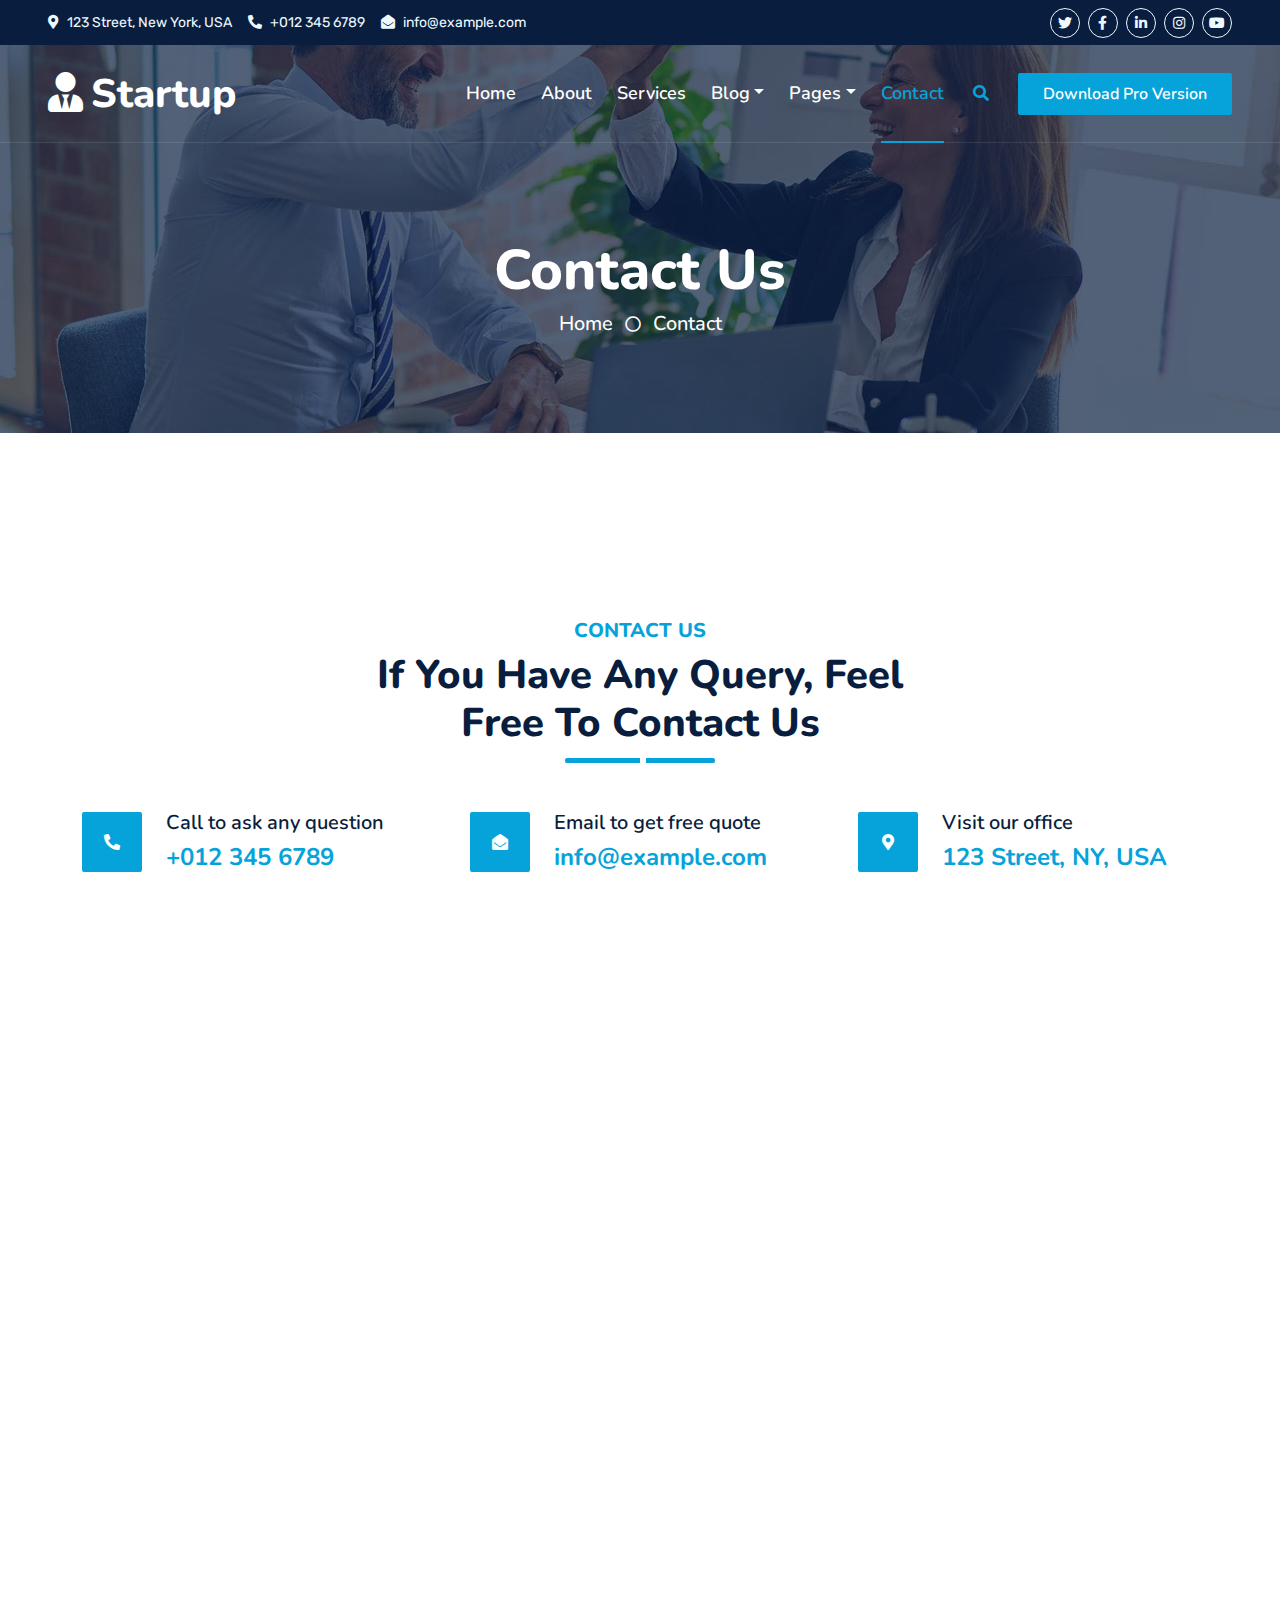
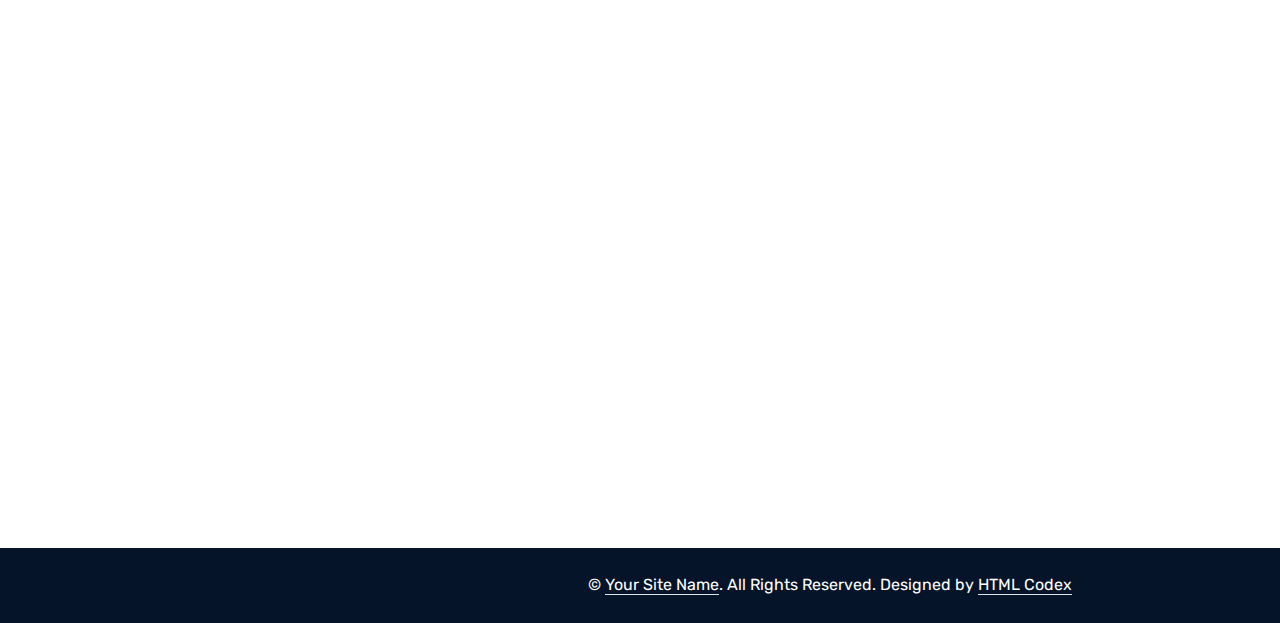
==== detail.html @ 7a92b86c "first upload" ====
<!DOCTYPE html>
<html lang="en">

<head>
    <meta charset="utf-8">
    <title>Startup - Startup Website Template</title>
    <meta content="width=device-width, initial-scale=1.0" name="viewport">
    <meta content="Free HTML Templates" name="keywords">
    <meta content="Free HTML Templates" name="description">

    <!-- Favicon -->
    <link href="img/favicon.ico" rel="icon">

    <!-- Google Web Fonts -->
    <link rel="preconnect" href="https://fonts.googleapis.com">
    <link rel="preconnect" href="https://fonts.gstatic.com" crossorigin>
    <link href="https://fonts.googleapis.com/css2?family=Nunito:wght@400;600;700;800&family=Rubik:wght@400;500;600;700&display=swap" rel="stylesheet">

    <!-- Icon Font Stylesheet -->
    <link href="https://cdnjs.cloudflare.com/ajax/libs/font-awesome/5.10.0/css/all.min.css" rel="stylesheet">
    <link href="https://cdn.jsdelivr.net/npm/bootstrap-icons@1.4.1/font/bootstrap-icons.css" rel="stylesheet">

    <!-- Libraries Stylesheet -->
    <link href="lib/owlcarousel/assets/owl.carousel.min.css" rel="stylesheet">
    <link href="lib/animate/animate.min.css" rel="stylesheet">

    <!-- Customized Bootstrap Stylesheet -->
    <link href="css/bootstrap.min.css" rel="stylesheet">

    <!-- Template Stylesheet -->
    <link href="css/style.css" rel="stylesheet">
</head>

<body>
    <!-- Spinner Start -->
    <div id="spinner" class="show bg-white position-fixed translate-middle w-100 vh-100 top-50 start-50 d-flex align-items-center justify-content-center">
        <div class="spinner"></div>
    </div>
    <!-- Spinner End -->


    <!-- Topbar Start -->
    <div class="container-fluid bg-dark px-5 d-none d-lg-block">
        <div class="row gx-0">
            <div class="col-lg-8 text-center text-lg-start mb-2 mb-lg-0">
                <div class="d-inline-flex align-items-center" style="height: 45px;">
                    <small class="me-3 text-light"><i class="fa fa-map-marker-alt me-2"></i>123 Street, New York, USA</small>
                    <small class="me-3 text-light"><i class="fa fa-phone-alt me-2"></i>+012 345 6789</small>
                    <small class="text-light"><i class="fa fa-envelope-open me-2"></i>info@example.com</small>
                </div>
            </div>
            <div class="col-lg-4 text-center text-lg-end">
                <div class="d-inline-flex align-items-center" style="height: 45px;">
                    <a class="btn btn-sm btn-outline-light btn-sm-square rounded-circle me-2" href=""><i class="fab fa-twitter fw-normal"></i></a>
                    <a class="btn btn-sm btn-outline-light btn-sm-square rounded-circle me-2" href=""><i class="fab fa-facebook-f fw-normal"></i></a>
                    <a class="btn btn-sm btn-outline-light btn-sm-square rounded-circle me-2" href=""><i class="fab fa-linkedin-in fw-normal"></i></a>
                    <a class="btn btn-sm btn-outline-light btn-sm-square rounded-circle me-2" href=""><i class="fab fa-instagram fw-normal"></i></a>
                    <a class="btn btn-sm btn-outline-light btn-sm-square rounded-circle" href=""><i class="fab fa-youtube fw-normal"></i></a>
                </div>
            </div>
        </div>
    </div>
    <!-- Topbar End -->


    <!-- Navbar Start -->
    <div class="container-fluid position-relative p-0">
        <nav class="navbar navbar-expand-lg navbar-dark px-5 py-3 py-lg-0">
            <a href="index.html" class="navbar-brand p-0">
                <h1 class="m-0"><i class="fa fa-user-tie me-2"></i>Startup</h1>
            </a>
            <button class="navbar-toggler" type="button" data-bs-toggle="collapse" data-bs-target="#navbarCollapse">
                <span class="fa fa-bars"></span>
            </button>
            <div class="collapse navbar-collapse" id="navbarCollapse">
                <div class="navbar-nav ms-auto py-0">
                    <a href="index.html" class="nav-item nav-link">Home</a>
                    <a href="about.html" class="nav-item nav-link">About</a>
                    <a href="service.html" class="nav-item nav-link">Services</a>
                    <div class="nav-item dropdown">
                        <a href="#" class="nav-link dropdown-toggle" data-bs-toggle="dropdown">Blog</a>
                        <div class="dropdown-menu m-0">
                            <a href="blog.html" class="dropdown-item">Blog Grid</a>
                            <a href="detail.html" class="dropdown-item">Blog Detail</a>
                        </div>
                    </div>
                    <div class="nav-item dropdown">
                        <a href="#" class="nav-link dropdown-toggle" data-bs-toggle="dropdown">Pages</a>
                        <div class="dropdown-menu m-0">
                            <a href="price.html" class="dropdown-item">Pricing Plan</a>
                            <a href="feature.html" class="dropdown-item">Our features</a>
                            <a href="team.html" class="dropdown-item">Team Members</a>
                            <a href="testimonial.html" class="dropdown-item">Testimonial</a>
                            <a href="quote.html" class="dropdown-item">Free Quote</a>
                        </div>
                    </div>
                    <a href="contact.html" class="nav-item nav-link active">Contact</a>
                </div>
                <butaton type="button" class="btn text-primary ms-3" data-bs-toggle="modal" data-bs-target="#searchModal"><i class="fa fa-search"></i></butaton>
                <a href="https://htmlcodex.com/startup-company-website-template" class="btn btn-primary py-2 px-4 ms-3">Download Pro Version</a>
            </div>
        </nav>

        <div class="container-fluid bg-primary py-5 bg-header" style="margin-bottom: 90px;">
            <div class="row py-5">
                <div class="col-12 pt-lg-5 mt-lg-5 text-center">
                    <h1 class="display-4 text-white animated zoomIn">Contact Us</h1>
                    <a href="" class="h5 text-white">Home</a>
                    <i class="far fa-circle text-white px-2"></i>
                    <a href="" class="h5 text-white">Contact</a>
                </div>
            </div>
        </div>
    </div>
    <!-- Navbar End -->


    <!-- Full Screen Search Start -->
    <div class="modal fade" id="searchModal" tabindex="-1">
        <div class="modal-dialog modal-fullscreen">
            <div class="modal-content" style="background: rgba(9, 30, 62, .7);">
                <div class="modal-header border-0">
                    <button type="button" class="btn bg-white btn-close" data-bs-dismiss="modal" aria-label="Close"></button>
                </div>
                <div class="modal-body d-flex align-items-center justify-content-center">
                    <div class="input-group" style="max-width: 600px;">
                        <input type="text" class="form-control bg-transparent border-primary p-3" placeholder="Type search keyword">
                        <button class="btn btn-primary px-4"><i class="bi bi-search"></i></button>
                    </div>
                </div>
            </div>
        </div>
    </div>
    <!-- Full Screen Search End -->


    <!-- Contact Start -->
    <div class="container-fluid py-5 wow fadeInUp" data-wow-delay="0.1s">
        <div class="container py-5">
            <div class="section-title text-center position-relative pb-3 mb-5 mx-auto" style="max-width: 600px;">
                <h5 class="fw-bold text-primary text-uppercase">Contact Us</h5>
                <h1 class="mb-0">If You Have Any Query, Feel Free To Contact Us</h1>
            </div>
            <div class="row g-5 mb-5">
                <div class="col-lg-4">
                    <div class="d-flex align-items-center wow fadeIn" data-wow-delay="0.1s">
                        <div class="bg-primary d-flex align-items-center justify-content-center rounded" style="width: 60px; height: 60px;">
                            <i class="fa fa-phone-alt text-white"></i>
                        </div>
                        <div class="ps-4">
                            <h5 class="mb-2">Call to ask any question</h5>
                            <h4 class="text-primary mb-0">+012 345 6789</h4>
                        </div>
                    </div>
                </div>
                <div class="col-lg-4">
                    <div class="d-flex align-items-center wow fadeIn" data-wow-delay="0.4s">
                        <div class="bg-primary d-flex align-items-center justify-content-center rounded" style="width: 60px; height: 60px;">
                            <i class="fa fa-envelope-open text-white"></i>
                        </div>
                        <div class="ps-4">
                            <h5 class="mb-2">Email to get free quote</h5>
                            <h4 class="text-primary mb-0">info@example.com</h4>
                        </div>
                    </div>
                </div>
                <div class="col-lg-4">
                    <div class="d-flex align-items-center wow fadeIn" data-wow-delay="0.8s">
                        <div class="bg-primary d-flex align-items-center justify-content-center rounded" style="width: 60px; height: 60px;">
                            <i class="fa fa-map-marker-alt text-white"></i>
                        </div>
                        <div class="ps-4">
                            <h5 class="mb-2">Visit our office</h5>
                            <h4 class="text-primary mb-0">123 Street, NY, USA</h4>
                        </div>
                    </div>
                </div>
            </div>
            <div class="row g-5">
                <div class="col-lg-6 wow slideInUp" data-wow-delay="0.3s">
                    <form>
                        <div class="row g-3">
                            <div class="col-md-6">
                                <input type="text" class="form-control border-0 bg-light px-4" placeholder="Your Name" style="height: 55px;">
                            </div>
                            <div class="col-md-6">
                                <input type="email" class="form-control border-0 bg-light px-4" placeholder="Your Email" style="height: 55px;">
                            </div>
                            <div class="col-12">
                                <input type="text" class="form-control border-0 bg-light px-4" placeholder="Subject" style="height: 55px;">
                            </div>
                            <div class="col-12">
                                <textarea class="form-control border-0 bg-light px-4 py-3" rows="4" placeholder="Message"></textarea>
                            </div>
                            <div class="col-12">
                                <button class="btn btn-primary w-100 py-3" type="submit">Send Message</button>
                            </div>
                        </div>
                    </form>
                </div>
                <div class="col-lg-6 wow slideInUp" data-wow-delay="0.6s">
                <iframe
                    src="https://www.google.com/maps/embed?pb=!1m18!1m12!1m3!1d63566.07860493205!2d122.81089731493448!3d-5.281425100893426!2m3!1f0!2f0!3f0!3m2!1i1024!2i768!4f13.1!3m3!1m2!1s0x2da3f1a9c5dd3295%3A0x1cce58fbc65cfe24!2sLambusango%20Tim.%2C%20Kec.%20Kapontori%2C%20Kabupaten%20Buton%2C%20Sulawesi%20Tenggara!5e0!3m2!1sid!2sid!4v1679107514152!5m2!1sid!2sid"
                    width="600" height="450" style="border:0;" allowfullscreen="" loading="lazy"
                    referrerpolicy="no-referrer-when-downgrade"></iframe>
                </div>
            </div>
        </div>
    </div>
    <!-- Contact End -->


    <!-- Vendor Start -->
    <div class="container-fluid py-5 wow fadeInUp" data-wow-delay="0.1s">
        <div class="container py-5 mb-5">
            <div class="bg-white">
                <div class="owl-carousel vendor-carousel">
                    <img src="img/vendor-1.jpg" alt="">
                    <img src="img/vendor-2.jpg" alt="">
                    <img src="img/vendor-3.jpg" alt="">
                    <img src="img/vendor-4.jpg" alt="">
                    <img src="img/vendor-5.jpg" alt="">
                    <img src="img/vendor-6.jpg" alt="">
                    <img src="img/vendor-7.jpg" alt="">
                    <img src="img/vendor-8.jpg" alt="">
                    <img src="img/vendor-9.jpg" alt="">
                </div>
            </div>
        </div>
    </div>
    <!-- Vendor End -->
    

    <!-- Footer Start -->
    <div class="container-fluid bg-dark text-light mt-5 wow fadeInUp" data-wow-delay="0.1s">
        <div class="container">
            <div class="row gx-5">
                <div class="col-lg-4 col-md-6 footer-about">
                    <div class="d-flex flex-column align-items-center justify-content-center text-center h-100 bg-primary p-4">
                        <a href="index.html" class="navbar-brand">
                            <h1 class="m-0 text-white"><i class="fa fa-user-tie me-2"></i>Startup</h1>
                        </a>
                        <p class="mt-3 mb-4">Lorem diam sit erat dolor elitr et, diam lorem justo amet clita stet eos sit. Elitr dolor duo lorem, elitr clita ipsum sea. Diam amet erat lorem stet eos. Diam amet et kasd eos duo.</p>
                        <form action="">
                            <div class="input-group">
                                <input type="text" class="form-control border-white p-3" placeholder="Your Email">
                                <button class="btn btn-dark">Sign Up</button>
                            </div>
                        </form>
                    </div>
                </div>
                <div class="col-lg-8 col-md-6">
                    <div class="row gx-5">
                        <div class="col-lg-4 col-md-12 pt-5 mb-5">
                            <div class="section-title section-title-sm position-relative pb-3 mb-4">
                                <h3 class="text-light mb-0">Get In Touch</h3>
                            </div>
                            <div class="d-flex mb-2">
                                <i class="bi bi-geo-alt text-primary me-2"></i>
                                <p class="mb-0">123 Street, New York, USA</p>
                            </div>
                            <div class="d-flex mb-2">
                                <i class="bi bi-envelope-open text-primary me-2"></i>
                                <p class="mb-0">info@example.com</p>
                            </div>
                            <div class="d-flex mb-2">
                                <i class="bi bi-telephone text-primary me-2"></i>
                                <p class="mb-0">+012 345 67890</p>
                            </div>
                            <div class="d-flex mt-4">
                                <a class="btn btn-primary btn-square me-2" href="#"><i class="fab fa-twitter fw-normal"></i></a>
                                <a class="btn btn-primary btn-square me-2" href="#"><i class="fab fa-facebook-f fw-normal"></i></a>
                                <a class="btn btn-primary btn-square me-2" href="#"><i class="fab fa-linkedin-in fw-normal"></i></a>
                                <a class="btn btn-primary btn-square" href="#"><i class="fab fa-instagram fw-normal"></i></a>
                            </div>
                        </div>
                        <div class="col-lg-4 col-md-12 pt-0 pt-lg-5 mb-5">
                            <div class="section-title section-title-sm position-relative pb-3 mb-4">
                                <h3 class="text-light mb-0">Quick Links</h3>
                            </div>
                            <div class="link-animated d-flex flex-column justify-content-start">
                                <a class="text-light mb-2" href="#"><i class="bi bi-arrow-right text-primary me-2"></i>Home</a>
                                <a class="text-light mb-2" href="#"><i class="bi bi-arrow-right text-primary me-2"></i>About Us</a>
                                <a class="text-light mb-2" href="#"><i class="bi bi-arrow-right text-primary me-2"></i>Our Services</a>
                                <a class="text-light mb-2" href="#"><i class="bi bi-arrow-right text-primary me-2"></i>Meet The Team</a>
                                <a class="text-light mb-2" href="#"><i class="bi bi-arrow-right text-primary me-2"></i>Latest Blog</a>
                                <a class="text-light" href="#"><i class="bi bi-arrow-right text-primary me-2"></i>Contact Us</a>
                            </div>
                        </div>
                        <div class="col-lg-4 col-md-12 pt-0 pt-lg-5 mb-5">
                            <div class="section-title section-title-sm position-relative pb-3 mb-4">
                                <h3 class="text-light mb-0">Popular Links</h3>
                            </div>
                            <div class="link-animated d-flex flex-column justify-content-start">
                                <a class="text-light mb-2" href="#"><i class="bi bi-arrow-right text-primary me-2"></i>Home</a>
                                <a class="text-light mb-2" href="#"><i class="bi bi-arrow-right text-primary me-2"></i>About Us</a>
                                <a class="text-light mb-2" href="#"><i class="bi bi-arrow-right text-primary me-2"></i>Our Services</a>
                                <a class="text-light mb-2" href="#"><i class="bi bi-arrow-right text-primary me-2"></i>Meet The Team</a>
                                <a class="text-light mb-2" href="#"><i class="bi bi-arrow-right text-primary me-2"></i>Latest Blog</a>
                                <a class="text-light" href="#"><i class="bi bi-arrow-right text-primary me-2"></i>Contact Us</a>
                            </div>
                        </div>
                    </div>
                </div>
            </div>
        </div>
    </div>
    <div class="container-fluid text-white" style="background: #061429;">
        <div class="container text-center">
            <div class="row justify-content-end">
                <div class="col-lg-8 col-md-6">
                    <div class="d-flex align-items-center justify-content-center" style="height: 75px;">
                        <p class="mb-0">&copy; <a class="text-white border-bottom" href="#">Your Site Name</a>. All Rights Reserved. 
						
						<!--/*** This template is free as long as you keep the footer author’s credit link/attribution link/backlink. If you'd like to use the template without the footer author’s credit link/attribution link/backlink, you can purchase the Credit Removal License from "https://htmlcodex.com/credit-removal". Thank you for your support. ***/-->
						Designed by <a class="text-white border-bottom" href="https://htmlcodex.com">HTML Codex</a></p>
                    </div>
                </div>
            </div>
        </div>
    </div>
    <!-- Footer End -->


    <!-- Back to Top -->
    <a href="#" class="btn btn-lg btn-primary btn-lg-square rounded back-to-top"><i class="bi bi-arrow-up"></i></a>


    <!-- JavaScript Libraries -->
    <script src="https://code.jquery.com/jquery-3.4.1.min.js"></script>
    <script src="https://cdn.jsdelivr.net/npm/bootstrap@5.0.0/dist/js/bootstrap.bundle.min.js"></script>
    <script src="lib/wow/wow.min.js"></script>
    <script src="lib/easing/easing.min.js"></script>
    <script src="lib/waypoints/waypoints.min.js"></script>
    <script src="lib/counterup/counterup.min.js"></script>
    <script src="lib/owlcarousel/owl.carousel.min.js"></script>

    <!-- Template Javascript -->
    <script src="js/main.js"></script>
</body>

</html>
---- css/style.css ----
/********** Template CSS **********/
:root {
    --primary: #06A3DA;
    --secondary: #34AD54;
    --light: #EEF9FF;
    --dark: #091E3E;
}


/*** Spinner ***/
.spinner {
    width: 40px;
    height: 40px;
    background: var(--primary);
    margin: 100px auto;
    -webkit-animation: sk-rotateplane 1.2s infinite ease-in-out;
    animation: sk-rotateplane 1.2s infinite ease-in-out;
}

@-webkit-keyframes sk-rotateplane {
    0% {
        -webkit-transform: perspective(120px)
    }
    50% {
        -webkit-transform: perspective(120px) rotateY(180deg)
    }
    100% {
        -webkit-transform: perspective(120px) rotateY(180deg) rotateX(180deg)
    }
}

@keyframes sk-rotateplane {
    0% {
        transform: perspective(120px) rotateX(0deg) rotateY(0deg);
        -webkit-transform: perspective(120px) rotateX(0deg) rotateY(0deg)
    }
    50% {
        transform: perspective(120px) rotateX(-180.1deg) rotateY(0deg);
        -webkit-transform: perspective(120px) rotateX(-180.1deg) rotateY(0deg)
    }
    100% {
        transform: perspective(120px) rotateX(-180deg) rotateY(-179.9deg);
        -webkit-transform: perspective(120px) rotateX(-180deg) rotateY(-179.9deg);
    }
}

#spinner {
    opacity: 0;
    visibility: hidden;
    transition: opacity .5s ease-out, visibility 0s linear .5s;
    z-index: 99999;
}

#spinner.show {
    transition: opacity .5s ease-out, visibility 0s linear 0s;
    visibility: visible;
    opacity: 1;
}


/*** Heading ***/
h1,
h2,
.fw-bold {
    font-weight: 800 !important;
}

h3,
h4,
.fw-semi-bold {
    font-weight: 700 !important;
}

h5,
h6,
.fw-medium {
    font-weight: 600 !important;
}


/*** Button ***/
.btn {
    font-family: 'Nunito', sans-serif;
    font-weight: 600;
    transition: .5s;
}

.btn-primary,
.btn-secondary {
    color: #FFFFFF;
    box-shadow: inset 0 0 0 50px transparent;
}

.btn-primary:hover {
    box-shadow: inset 0 0 0 0 var(--primary);
}

.btn-secondary:hover {
    box-shadow: inset 0 0 0 0 var(--secondary);
}

.btn-square {
    width: 36px;
    height: 36px;
}

.btn-sm-square {
    width: 30px;
    height: 30px;
}

.btn-lg-square {
    width: 48px;
    height: 48px;
}

.btn-square,
.btn-sm-square,
.btn-lg-square {
    padding-left: 0;
    padding-right: 0;
    text-align: center;
}


/*** Navbar ***/
.navbar-dark .navbar-nav .nav-link {
    font-family: 'Nunito', sans-serif;
    position: relative;
    margin-left: 25px;
    padding: 35px 0;
    color: #FFFFFF;
    font-size: 18px;
    font-weight: 600;
    outline: none;
    transition: .5s;
}

.sticky-top.navbar-dark .navbar-nav .nav-link {
    padding: 20px 0;
    color: var(--dark);
}

.navbar-dark .navbar-nav .nav-link:hover,
.navbar-dark .navbar-nav .nav-link.active {
    color: var(--primary);
}

.navbar-dark .navbar-brand h1 {
    color: #FFFFFF;
}

.navbar-dark .navbar-toggler {
    color: var(--primary) !important;
    border-color: var(--primary) !important;
}

@media (max-width: 991.98px) {
    .sticky-top.navbar-dark {
        position: relative;
        background: #FFFFFF;
    }

    .navbar-dark .navbar-nav .nav-link,
    .navbar-dark .navbar-nav .nav-link.show,
    .sticky-top.navbar-dark .navbar-nav .nav-link {
        padding: 10px 0;
        color: var(--dark);
    }

    .navbar-dark .navbar-brand h1 {
        color: var(--primary);
    }
}

@media (min-width: 992px) {
    .navbar-dark {
        position: absolute;
        width: 100%;
        top: 0;
        left: 0;
        border-bottom: 1px solid rgba(256, 256, 256, .1);
        z-index: 999;
    }
    
    .sticky-top.navbar-dark {
        position: fixed;
        background: #FFFFFF;
    }

    .navbar-dark .navbar-nav .nav-link::before {
        position: absolute;
        content: "";
        width: 0;
        height: 2px;
        bottom: -1px;
        left: 50%;
        background: var(--primary);
        transition: .5s;
    }

    .navbar-dark .navbar-nav .nav-link:hover::before,
    .navbar-dark .navbar-nav .nav-link.active::before {
        width: 100%;
        left: 0;
    }

    .navbar-dark .navbar-nav .nav-link.nav-contact::before {
        display: none;
    }

    .sticky-top.navbar-dark .navbar-brand h1 {
        color: var(--primary);
    }
}


/*** Carousel ***/
.carousel-caption {
    top: 0;
    left: 0;
    right: 0;
    bottom: 0;
    background: rgba(9, 30, 62, .7);
    z-index: 1;
}

@media (max-width: 576px) {
    .carousel-caption h5 {
        font-size: 14px;
        font-weight: 500 !important;
    }

    .carousel-caption h1 {
        font-size: 30px;
        font-weight: 600 !important;
    }
}

.carousel-control-prev,
.carousel-control-next {
    width: 10%;
}

.carousel-control-prev-icon,
.carousel-control-next-icon {
    width: 3rem;
    height: 3rem;
}


/*** Section Title ***/
.section-title::before {
    position: absolute;
    content: "";
    width: 150px;
    height: 5px;
    left: 0;
    bottom: 0;
    background: var(--primary);
    border-radius: 2px;
}

.section-title.text-center::before {
    left: 50%;
    margin-left: -75px;
}

.section-title.section-title-sm::before {
    width: 90px;
    height: 3px;
}

.section-title::after {
    position: absolute;
    content: "";
    width: 6px;
    height: 5px;
    bottom: 0px;
    background: #FFFFFF;
    -webkit-animation: section-title-run 5s infinite linear;
    animation: section-title-run 5s infinite linear;
}

.section-title.section-title-sm::after {
    width: 4px;
    height: 3px;
}

.section-title.text-center::after {
    -webkit-animation: section-title-run-center 5s infinite linear;
    animation: section-title-run-center 5s infinite linear;
}

.section-title.section-title-sm::after {
    -webkit-animation: section-title-run-sm 5s infinite linear;
    animation: section-title-run-sm 5s infinite linear;
}

@-webkit-keyframes section-title-run {
    0% {left: 0; } 50% { left : 145px; } 100% { left: 0; }
}

@-webkit-keyframes section-title-run-center {
    0% { left: 50%; margin-left: -75px; } 50% { left : 50%; margin-left: 45px; } 100% { left: 50%; margin-left: -75px; }
}

@-webkit-keyframes section-title-run-sm {
    0% {left: 0; } 50% { left : 85px; } 100% { left: 0; }
}


/*** Service ***/
.service-item {
    position: relative;
    height: 300px;
    padding: 0 30px;
    transition: .5s;
}

.service-item .service-icon {
    margin-bottom: 30px;
    width: 60px;
    height: 60px;
    display: flex;
    align-items: center;
    justify-content: center;
    background: var(--primary);
    border-radius: 2px;
    transform: rotate(-45deg);
}

.service-item .service-icon i {
    transform: rotate(45deg);
}

.service-item a.btn {
    position: absolute;
    width: 60px;
    bottom: -48px;
    left: 50%;
    margin-left: -30px;
    opacity: 0;
}

.service-item:hover a.btn {
    bottom: -24px;
    opacity: 1;
}


/*** Testimonial ***/
.testimonial-carousel .owl-dots {
    margin-top: 15px;
    display: flex;
    align-items: flex-end;
    justify-content: center;
}

.testimonial-carousel .owl-dot {
    position: relative;
    display: inline-block;
    margin: 0 5px;
    width: 15px;
    height: 15px;
    background: #DDDDDD;
    border-radius: 2px;
    transition: .5s;
}

.testimonial-carousel .owl-dot.active {
    width: 30px;
    background: var(--primary);
}

.testimonial-carousel .owl-item.center {
    position: relative;
    z-index: 1;
}

.testimonial-carousel .owl-item .testimonial-item {
    transition: .5s;
}

.testimonial-carousel .owl-item.center .testimonial-item {
    background: #FFFFFF !important;
    box-shadow: 0 0 30px #DDDDDD;
}


/*** Team ***/
.team-item {
    transition: .5s;
}

.team-social {
    position: absolute;
    width: 100%;
    height: 100%;
    top: 0;
    left: 0;
    display: flex;
    align-items: center;
    justify-content: center;
    transition: .5s;
}

.team-social a.btn {
    position: relative;
    margin: 0 3px;
    margin-top: 100px;
    opacity: 0;
}

.team-item:hover {
    box-shadow: 0 0 30px #DDDDDD;
}

.team-item:hover .team-social {
    background: rgba(9, 30, 62, .7);
}

.team-item:hover .team-social a.btn:first-child {
    opacity: 1;
    margin-top: 0;
    transition: .3s 0s;
}

.team-item:hover .team-social a.btn:nth-child(2) {
    opacity: 1;
    margin-top: 0;
    transition: .3s .05s;
}

.team-item:hover .team-social a.btn:nth-child(3) {
    opacity: 1;
    margin-top: 0;
    transition: .3s .1s;
}

.team-item:hover .team-social a.btn:nth-child(4) {
    opacity: 1;
    margin-top: 0;
    transition: .3s .15s;
}

.team-item .team-img img,
.blog-item .blog-img img  {
    transition: .5s;
}

.team-item:hover .team-img img,
.blog-item:hover .blog-img img {
    transform: scale(1.15);
}


/*** Miscellaneous ***/
@media (min-width: 991.98px) {
    .facts {
        position: relative;
        margin-top: -75px;
        z-index: 1;
    }
}

.back-to-top {
    position: fixed;
    display: none;
    right: 45px;
    bottom: 45px;
    z-index: 99;
}

.bg-header {
    background: linear-gradient(rgba(9, 30, 62, .7), rgba(9, 30, 62, .7)), url(../img/carousel-1.jpg) center center no-repeat;
    background-size: cover;
}

.link-animated a {
    transition: .5s;
}

.link-animated a:hover {
    padding-left: 10px;
}

@media (min-width: 767.98px) {
    .footer-about {
        margin-bottom: -75px;
    }
}


.brand{
    font-size: 20px;

}
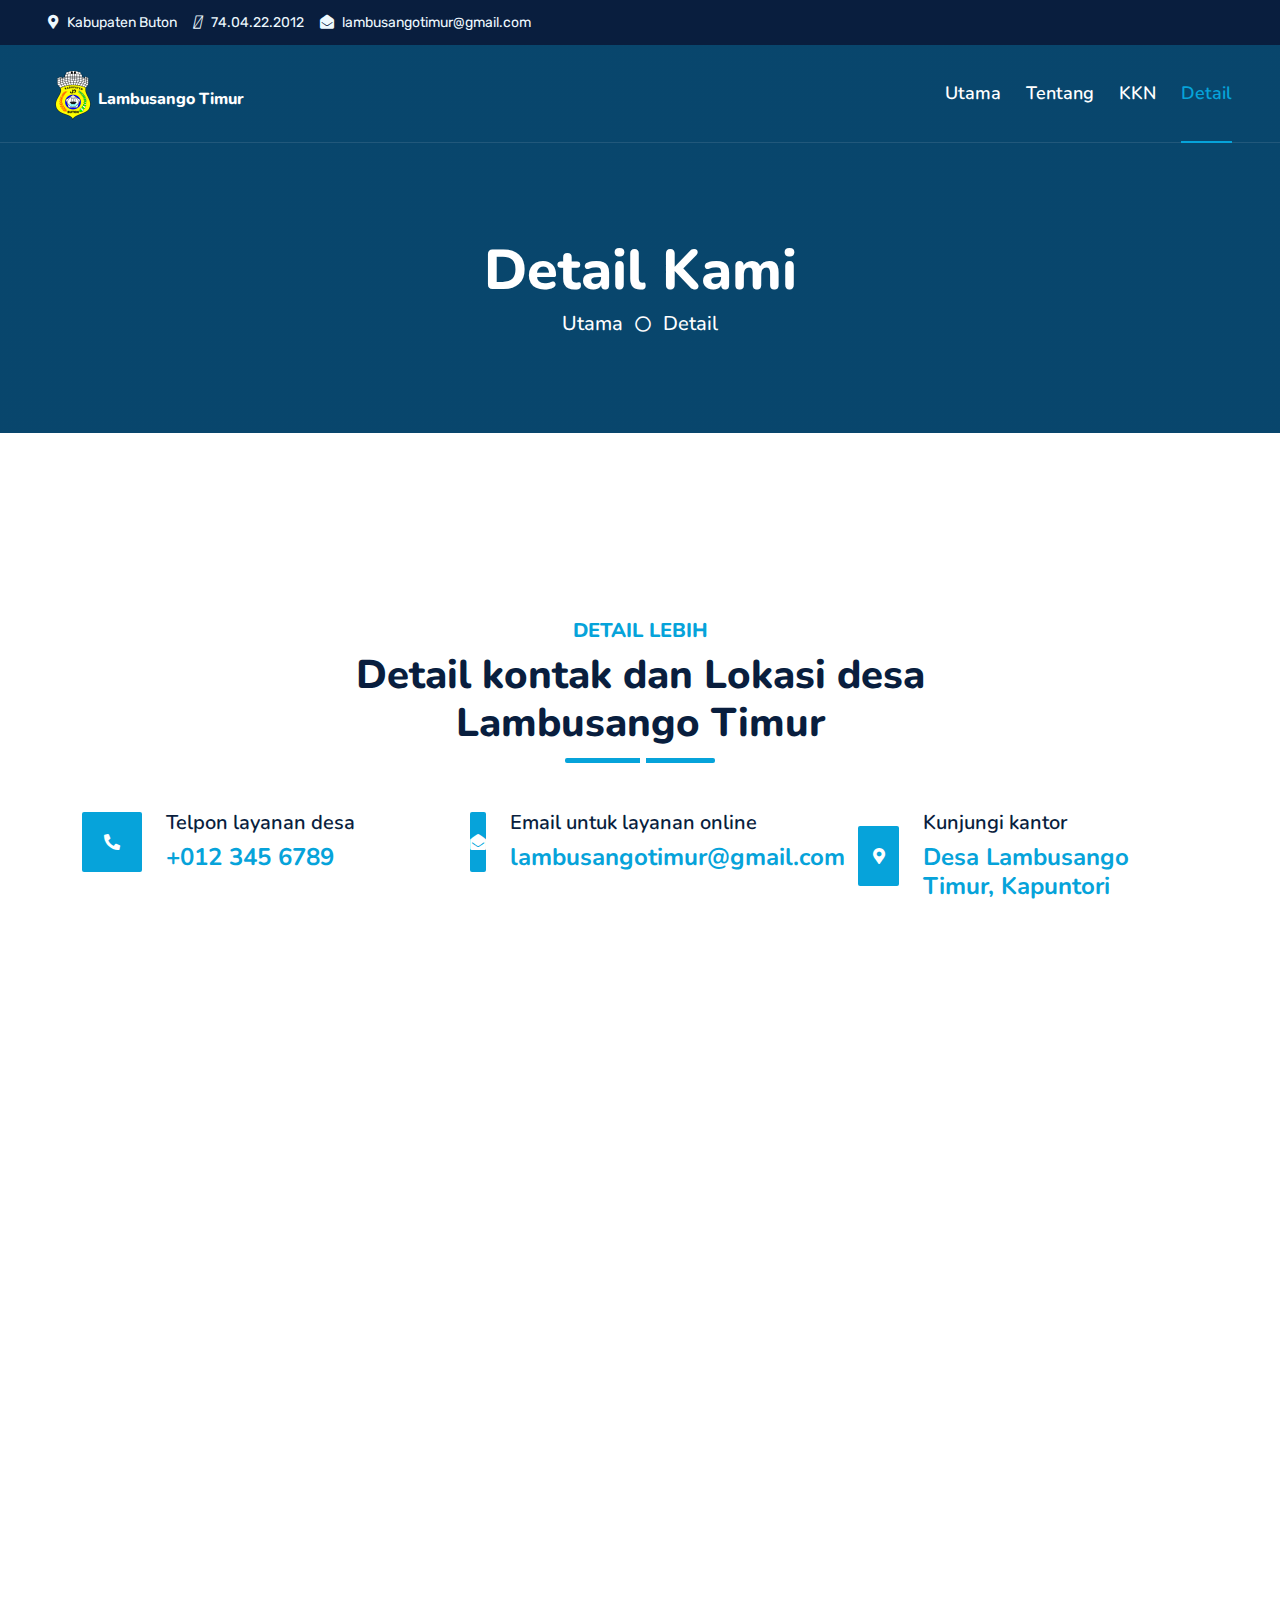
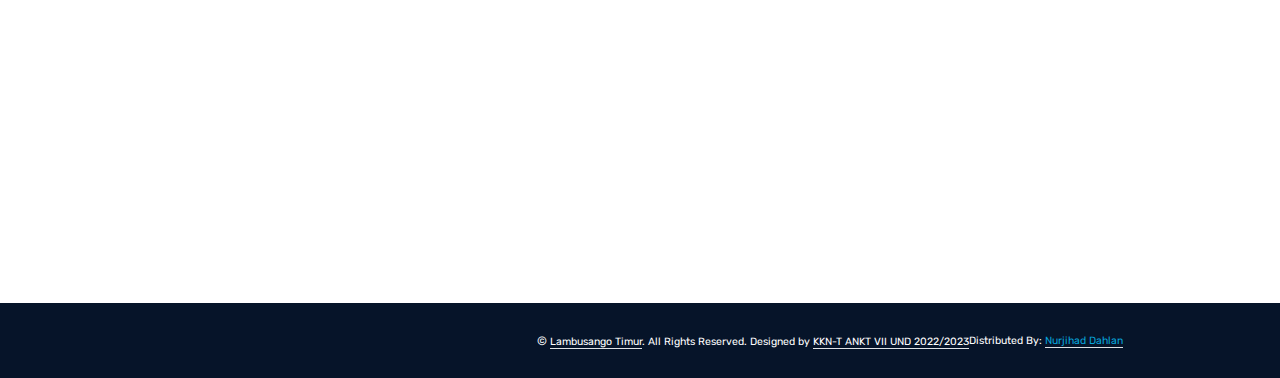
==== commit 17ff39da: "push" ====
--- a/detail.html
+++ b/detail.html
@@ -14,7 +14,9 @@
     <!-- Google Web Fonts -->
     <link rel="preconnect" href="https://fonts.googleapis.com">
     <link rel="preconnect" href="https://fonts.gstatic.com" crossorigin>
-    <link href="https://fonts.googleapis.com/css2?family=Nunito:wght@400;600;700;800&family=Rubik:wght@400;500;600;700&display=swap" rel="stylesheet">
+    <link
+        href="https://fonts.googleapis.com/css2?family=Nunito:wght@400;600;700;800&family=Rubik:wght@400;500;600;700&display=swap"
+        rel="stylesheet">
 
     <!-- Icon Font Stylesheet -->
     <link href="https://cdnjs.cloudflare.com/ajax/libs/font-awesome/5.10.0/css/all.min.css" rel="stylesheet">
@@ -32,8 +34,10 @@
 </head>
 
 <body>
+    <div id="goto-top"></div>
     <!-- Spinner Start -->
-    <div id="spinner" class="show bg-white position-fixed translate-middle w-100 vh-100 top-50 start-50 d-flex align-items-center justify-content-center">
+    <div id="spinner"
+        class="show bg-white position-fixed translate-middle w-100 vh-100 top-50 start-50 d-flex align-items-center justify-content-center">
         <div class="spinner"></div>
     </div>
     <!-- Spinner End -->
@@ -44,70 +48,62 @@
         <div class="row gx-0">
             <div class="col-lg-8 text-center text-lg-start mb-2 mb-lg-0">
                 <div class="d-inline-flex align-items-center" style="height: 45px;">
-                    <small class="me-3 text-light"><i class="fa fa-map-marker-alt me-2"></i>123 Street, New York, USA</small>
-                    <small class="me-3 text-light"><i class="fa fa-phone-alt me-2"></i>+012 345 6789</small>
-                    <small class="text-light"><i class="fa fa-envelope-open me-2"></i>info@example.com</small>
+                    <small class="me-3 text-light"><i class="fa fa-map-marker-alt me-2"></i>Kabupaten Buton</small>
+                    <small class="me-3 text-light"><i class="fa-solid fa-globe me-2"></i></i>74.04.22.2012</small>
+                    <small class="text-light"><i class="fa fa-envelope-open me-2"></i>lambusangotimur@gmail.com</small>
                 </div>
             </div>
             <div class="col-lg-4 text-center text-lg-end">
-                <div class="d-inline-flex align-items-center" style="height: 45px;">
-                    <a class="btn btn-sm btn-outline-light btn-sm-square rounded-circle me-2" href=""><i class="fab fa-twitter fw-normal"></i></a>
-                    <a class="btn btn-sm btn-outline-light btn-sm-square rounded-circle me-2" href=""><i class="fab fa-facebook-f fw-normal"></i></a>
-                    <a class="btn btn-sm btn-outline-light btn-sm-square rounded-circle me-2" href=""><i class="fab fa-linkedin-in fw-normal"></i></a>
-                    <a class="btn btn-sm btn-outline-light btn-sm-square rounded-circle me-2" href=""><i class="fab fa-instagram fw-normal"></i></a>
-                    <a class="btn btn-sm btn-outline-light btn-sm-square rounded-circle" href=""><i class="fab fa-youtube fw-normal"></i></a>
-                </div>
+                <!-- <div class="d-inline-flex align-items-center" style="height: 45px;">
+                        <a class="btn btn-sm btn-outline-light btn-sm-square rounded-circle me-2" href=""><i class="fab fa-twitter fw-normal"></i></a>
+                        <a class="btn btn-sm btn-outline-light btn-sm-square rounded-circle me-2" href=""><i class="fab fa-facebook-f fw-normal"></i></a>
+                        <a class="btn btn-sm btn-outline-light btn-sm-square rounded-circle me-2" href=""><i class="fab fa-linkedin-in fw-normal"></i></a>
+                        <a class="btn btn-sm btn-outline-light btn-sm-square rounded-circle me-2" href=""><i class="fab fa-instagram fw-normal"></i></a>
+                        <a class="btn btn-sm btn-outline-light btn-sm-square rounded-circle" href=""><i class="fab fa-youtube fw-normal"></i></a>
+                    </div> -->
             </div>
         </div>
     </div>
     <!-- Topbar End -->
 
 
-    <!-- Navbar Start -->
+    <!-- Navbar & Carousel Start -->
     <div class="container-fluid position-relative p-0">
         <nav class="navbar navbar-expand-lg navbar-dark px-5 py-3 py-lg-0">
             <a href="index.html" class="navbar-brand p-0">
-                <h1 class="m-0"><i class="fa fa-user-tie me-2"></i>Startup</h1>
+                <h1 class="m-0"><img src="img/logo/logo.jpg" width="50px" alt="Logo Kecamatan Kapuntori"><span
+                        class="brand">Lambusango Timur</span></h1>
             </a>
             <button class="navbar-toggler" type="button" data-bs-toggle="collapse" data-bs-target="#navbarCollapse">
                 <span class="fa fa-bars"></span>
             </button>
             <div class="collapse navbar-collapse" id="navbarCollapse">
                 <div class="navbar-nav ms-auto py-0">
-                    <a href="index.html" class="nav-item nav-link">Home</a>
-                    <a href="about.html" class="nav-item nav-link">About</a>
-                    <a href="service.html" class="nav-item nav-link">Services</a>
-                    <div class="nav-item dropdown">
-                        <a href="#" class="nav-link dropdown-toggle" data-bs-toggle="dropdown">Blog</a>
-                        <div class="dropdown-menu m-0">
-                            <a href="blog.html" class="dropdown-item">Blog Grid</a>
-                            <a href="detail.html" class="dropdown-item">Blog Detail</a>
-                        </div>
-                    </div>
-                    <div class="nav-item dropdown">
-                        <a href="#" class="nav-link dropdown-toggle" data-bs-toggle="dropdown">Pages</a>
-                        <div class="dropdown-menu m-0">
-                            <a href="price.html" class="dropdown-item">Pricing Plan</a>
-                            <a href="feature.html" class="dropdown-item">Our features</a>
-                            <a href="team.html" class="dropdown-item">Team Members</a>
-                            <a href="testimonial.html" class="dropdown-item">Testimonial</a>
-                            <a href="quote.html" class="dropdown-item">Free Quote</a>
-                        </div>
-                    </div>
-                    <a href="contact.html" class="nav-item nav-link active">Contact</a>
-                </div>
-                <butaton type="button" class="btn text-primary ms-3" data-bs-toggle="modal" data-bs-target="#searchModal"><i class="fa fa-search"></i></butaton>
-                <a href="https://htmlcodex.com/startup-company-website-template" class="btn btn-primary py-2 px-4 ms-3">Download Pro Version</a>
+                    <a href="index.html" class="nav-item nav-link">Utama</a>
+                    <!-- <a href="tentang.html" class="nav-item nav-link">Tentang</a> -->
+                    <a href="#tentang" class="nav-item nav-link">Tentang</a>
+                    <!-- <a href="layanan.html" class="nav-item nav-link">Layanan</a> -->
+                    <a href="#kkn" class="nav-item nav-link">KKN</a>
+                    <!-- <div class="nav-item dropdown">
+                            <a href="#" class="nav-link dropdown-toggle" data-bs-toggle="dropdown">Blog</a>
+                            <div class="dropdown-menu m-0">
+                                <a href="blog.html" class="dropdown-item">Blog Grid</a>
+                                <a href="detail.html" class="dropdown-item">Blog Detail</a>
+                            </div>
+                        </div> -->
+                    <!-- <a href="detail.html " class="nav-item nav-link">Detail</a> -->
+                    <a href="detail.html" class="nav-item nav-link active">Detail</a>
+                </div>
             </div>
         </nav>
 
         <div class="container-fluid bg-primary py-5 bg-header" style="margin-bottom: 90px;">
             <div class="row py-5">
                 <div class="col-12 pt-lg-5 mt-lg-5 text-center">
-                    <h1 class="display-4 text-white animated zoomIn">Contact Us</h1>
-                    <a href="" class="h5 text-white">Home</a>
+                    <h1 class="display-4 text-white animated zoomIn">Detail Kami</h1>
+                    <a href="" class="h5 text-white">Utama</a>
                     <i class="far fa-circle text-white px-2"></i>
-                    <a href="" class="h5 text-white">Contact</a>
+                    <a href="" class="h5 text-white">Detail</a>
                 </div>
             </div>
         </div>
@@ -120,11 +116,13 @@
         <div class="modal-dialog modal-fullscreen">
             <div class="modal-content" style="background: rgba(9, 30, 62, .7);">
                 <div class="modal-header border-0">
-                    <button type="button" class="btn bg-white btn-close" data-bs-dismiss="modal" aria-label="Close"></button>
+                    <button type="button" class="btn bg-white btn-close" data-bs-dismiss="modal"
+                        aria-label="Close"></button>
                 </div>
                 <div class="modal-body d-flex align-items-center justify-content-center">
                     <div class="input-group" style="max-width: 600px;">
-                        <input type="text" class="form-control bg-transparent border-primary p-3" placeholder="Type search keyword">
+                        <input type="text" class="form-control bg-transparent border-primary p-3"
+                            placeholder="Type search keyword">
                         <button class="btn btn-primary px-4"><i class="bi bi-search"></i></button>
                     </div>
                 </div>
@@ -138,40 +136,43 @@
     <div class="container-fluid py-5 wow fadeInUp" data-wow-delay="0.1s">
         <div class="container py-5">
             <div class="section-title text-center position-relative pb-3 mb-5 mx-auto" style="max-width: 600px;">
-                <h5 class="fw-bold text-primary text-uppercase">Contact Us</h5>
-                <h1 class="mb-0">If You Have Any Query, Feel Free To Contact Us</h1>
+                <h5 class="fw-bold text-primary text-uppercase">Detail Lebih</h5>
+                <h1 class="mb-0">Detail kontak dan Lokasi desa Lambusango Timur</h1>
             </div>
             <div class="row g-5 mb-5">
                 <div class="col-lg-4">
                     <div class="d-flex align-items-center wow fadeIn" data-wow-delay="0.1s">
-                        <div class="bg-primary d-flex align-items-center justify-content-center rounded" style="width: 60px; height: 60px;">
+                        <div class="bg-primary d-flex align-items-center justify-content-center rounded"
+                            style="width: 60px; height: 60px;">
                             <i class="fa fa-phone-alt text-white"></i>
                         </div>
                         <div class="ps-4">
-                            <h5 class="mb-2">Call to ask any question</h5>
+                            <h5 class="mb-2">Telpon layanan desa</h5>
                             <h4 class="text-primary mb-0">+012 345 6789</h4>
                         </div>
                     </div>
                 </div>
                 <div class="col-lg-4">
                     <div class="d-flex align-items-center wow fadeIn" data-wow-delay="0.4s">
-                        <div class="bg-primary d-flex align-items-center justify-content-center rounded" style="width: 60px; height: 60px;">
+                        <div class="bg-primary d-flex align-items-center justify-content-center rounded"
+                            style="width: 60px; height: 60px;">
                             <i class="fa fa-envelope-open text-white"></i>
                         </div>
                         <div class="ps-4">
-                            <h5 class="mb-2">Email to get free quote</h5>
-                            <h4 class="text-primary mb-0">info@example.com</h4>
+                            <h5 class="mb-2">Email untuk layanan online</h5>
+                            <h4 class="text-primary mb-0">lambusangotimur@gmail.com</h4>
                         </div>
                     </div>
                 </div>
                 <div class="col-lg-4">
                     <div class="d-flex align-items-center wow fadeIn" data-wow-delay="0.8s">
-                        <div class="bg-primary d-flex align-items-center justify-content-center rounded" style="width: 60px; height: 60px;">
+                        <div class="bg-primary d-flex align-items-center justify-content-center rounded"
+                            style="width: 60px; height: 60px;">
                             <i class="fa fa-map-marker-alt text-white"></i>
                         </div>
                         <div class="ps-4">
-                            <h5 class="mb-2">Visit our office</h5>
-                            <h4 class="text-primary mb-0">123 Street, NY, USA</h4>
+                            <h5 class="mb-2">Kunjungi kantor</h5>
+                            <h4 class="text-primary mb-0">Desa Lambusango Timur, Kapuntori</h4>
                         </div>
                     </div>
                 </div>
@@ -181,16 +182,20 @@
                     <form>
                         <div class="row g-3">
                             <div class="col-md-6">
-                                <input type="text" class="form-control border-0 bg-light px-4" placeholder="Your Name" style="height: 55px;">
+                                <input type="text" class="form-control border-0 bg-light px-4" placeholder="Your Name"
+                                    style="height: 55px;">
                             </div>
                             <div class="col-md-6">
-                                <input type="email" class="form-control border-0 bg-light px-4" placeholder="Your Email" style="height: 55px;">
+                                <input type="email" class="form-control border-0 bg-light px-4" placeholder="Your Email"
+                                    style="height: 55px;">
                             </div>
                             <div class="col-12">
-                                <input type="text" class="form-control border-0 bg-light px-4" placeholder="Subject" style="height: 55px;">
+                                <input type="text" class="form-control border-0 bg-light px-4" placeholder="Subject"
+                                    style="height: 55px;">
                             </div>
                             <div class="col-12">
-                                <textarea class="form-control border-0 bg-light px-4 py-3" rows="4" placeholder="Message"></textarea>
+                                <textarea class="form-control border-0 bg-light px-4 py-3" rows="4"
+                                    placeholder="Message"></textarea>
                             </div>
                             <div class="col-12">
                                 <button class="btn btn-primary w-100 py-3" type="submit">Send Message</button>
@@ -199,10 +204,10 @@
                     </form>
                 </div>
                 <div class="col-lg-6 wow slideInUp" data-wow-delay="0.6s">
-                <iframe
-                    src="https://www.google.com/maps/embed?pb=!1m18!1m12!1m3!1d63566.07860493205!2d122.81089731493448!3d-5.281425100893426!2m3!1f0!2f0!3f0!3m2!1i1024!2i768!4f13.1!3m3!1m2!1s0x2da3f1a9c5dd3295%3A0x1cce58fbc65cfe24!2sLambusango%20Tim.%2C%20Kec.%20Kapontori%2C%20Kabupaten%20Buton%2C%20Sulawesi%20Tenggara!5e0!3m2!1sid!2sid!4v1679107514152!5m2!1sid!2sid"
-                    width="600" height="450" style="border:0;" allowfullscreen="" loading="lazy"
-                    referrerpolicy="no-referrer-when-downgrade"></iframe>
+                    <iframe
+                        src="https://www.google.com/maps/embed?pb=!1m18!1m12!1m3!1d63566.07860493205!2d122.81089731493448!3d-5.281425100893426!2m3!1f0!2f0!3f0!3m2!1i1024!2i768!4f13.1!3m3!1m2!1s0x2da3f1a9c5dd3295%3A0x1cce58fbc65cfe24!2sLambusango%20Tim.%2C%20Kec.%20Kapontori%2C%20Kabupaten%20Buton%2C%20Sulawesi%20Tenggara!5e0!3m2!1sid!2sid!4v1679107514152!5m2!1sid!2sid"
+                        width="600" height="450" style="border:0;" allowfullscreen="" loading="lazy"
+                        referrerpolicy="no-referrer-when-downgrade"></iframe>
                 </div>
             </div>
         </div>
@@ -211,7 +216,7 @@
 
 
     <!-- Vendor Start -->
-    <div class="container-fluid py-5 wow fadeInUp" data-wow-delay="0.1s">
+    <!-- <div class="container-fluid py-5 wow fadeInUp" data-wow-delay="0.1s">
         <div class="container py-5 mb-5">
             <div class="bg-white">
                 <div class="owl-carousel vendor-carousel">
@@ -227,64 +232,79 @@
                 </div>
             </div>
         </div>
-    </div>
+    </div> -->
     <!-- Vendor End -->
-    
+
 
     <!-- Footer Start -->
     <div class="container-fluid bg-dark text-light mt-5 wow fadeInUp" data-wow-delay="0.1s">
         <div class="container">
             <div class="row gx-5">
                 <div class="col-lg-4 col-md-6 footer-about">
-                    <div class="d-flex flex-column align-items-center justify-content-center text-center h-100 bg-primary p-4">
+                    <div
+                        class="d-flex flex-column align-items-center justify-content-center text-center h-100 bg-primary p-4">
                         <a href="index.html" class="navbar-brand">
-                            <h1 class="m-0 text-white"><i class="fa fa-user-tie me-2"></i>Startup</h1>
+                            <h4 class="m-0 text-white"><img src="img/logo/logo.jpg" width="50px" alt=""></i>Lambusango
+                                Timur</h4>
                         </a>
-                        <p class="mt-3 mb-4">Lorem diam sit erat dolor elitr et, diam lorem justo amet clita stet eos sit. Elitr dolor duo lorem, elitr clita ipsum sea. Diam amet erat lorem stet eos. Diam amet et kasd eos duo.</p>
-                        <form action="">
-                            <div class="input-group">
-                                <input type="text" class="form-control border-white p-3" placeholder="Your Email">
-                                <button class="btn btn-dark">Sign Up</button>
-                            </div>
-                        </form>
+                        <p class="mt-3 mb-4">
+                            Salah satu desa kunjungan peserta KKN-Tematik Angkatan VII Universitas Dayanu Ikhsanuddin
+                            Tahun Ajaran 2022/2023
+                        </p>
+                        <!-- <form action="">
+                                <div class="input-group">
+                                    <input type="text" class="form-control border-white p-3" placeholder="Your Email">
+                                    <button class="btn btn-dark">Sign Up</button>
+                                </div>
+                            </form> -->
                     </div>
                 </div>
                 <div class="col-lg-8 col-md-6">
                     <div class="row gx-5">
                         <div class="col-lg-4 col-md-12 pt-5 mb-5">
                             <div class="section-title section-title-sm position-relative pb-3 mb-4">
-                                <h3 class="text-light mb-0">Get In Touch</h3>
+                                <h3 class="text-light mb-0">Detail</h3>
                             </div>
                             <div class="d-flex mb-2">
                                 <i class="bi bi-geo-alt text-primary me-2"></i>
-                                <p class="mb-0">123 Street, New York, USA</p>
+                                <p class="mb-0">Kec.Kapuntori, 93755</p>
                             </div>
                             <div class="d-flex mb-2">
                                 <i class="bi bi-envelope-open text-primary me-2"></i>
-                                <p class="mb-0">info@example.com</p>
+                                <p class="mb-0">lambusangotimur@gmail.com</p>
                             </div>
                             <div class="d-flex mb-2">
-                                <i class="bi bi-telephone text-primary me-2"></i>
-                                <p class="mb-0">+012 345 67890</p>
-                            </div>
-                            <div class="d-flex mt-4">
-                                <a class="btn btn-primary btn-square me-2" href="#"><i class="fab fa-twitter fw-normal"></i></a>
-                                <a class="btn btn-primary btn-square me-2" href="#"><i class="fab fa-facebook-f fw-normal"></i></a>
-                                <a class="btn btn-primary btn-square me-2" href="#"><i class="fab fa-linkedin-in fw-normal"></i></a>
-                                <a class="btn btn-primary btn-square" href="#"><i class="fab fa-instagram fw-normal"></i></a>
-                            </div>
+                                <i class="fa-solid fa-globe me-2 text-primary"></i>
+                                <p class="mb-0">Kemdagri Code, 74.04.22.2012</p>
+                            </div>
+                            <!-- <div class="d-flex mt-4">
+                                    <a class="btn btn-primary btn-square me-2" href="#"><i
+                                            class="fab fa-twitter fw-normal"></i></a>
+                                    <a class="btn btn-primary btn-square me-2" href="#"><i
+                                            class="fab fa-facebook-f fw-normal"></i></a>
+                                    <a class="btn btn-primary btn-square me-2" href="#"><i
+                                            class="fab fa-linkedin-in fw-normal"></i></a>
+                                    <a class="btn btn-primary btn-square" href="#"><i
+                                            class="fab fa-instagram fw-normal"></i></a>
+                                </div> -->
                         </div>
                         <div class="col-lg-4 col-md-12 pt-0 pt-lg-5 mb-5">
                             <div class="section-title section-title-sm position-relative pb-3 mb-4">
-                                <h3 class="text-light mb-0">Quick Links</h3>
+                                <h3 class="text-light mb-0">Link Cepat</h3>
                             </div>
                             <div class="link-animated d-flex flex-column justify-content-start">
-                                <a class="text-light mb-2" href="#"><i class="bi bi-arrow-right text-primary me-2"></i>Home</a>
-                                <a class="text-light mb-2" href="#"><i class="bi bi-arrow-right text-primary me-2"></i>About Us</a>
-                                <a class="text-light mb-2" href="#"><i class="bi bi-arrow-right text-primary me-2"></i>Our Services</a>
-                                <a class="text-light mb-2" href="#"><i class="bi bi-arrow-right text-primary me-2"></i>Meet The Team</a>
-                                <a class="text-light mb-2" href="#"><i class="bi bi-arrow-right text-primary me-2"></i>Latest Blog</a>
-                                <a class="text-light" href="#"><i class="bi bi-arrow-right text-primary me-2"></i>Contact Us</a>
+                                <a class="text-light mb-2" href="#"><i
+                                        class="bi bi-arrow-right text-primary me-2"></i>Utama</a>
+                                <a class="text-light mb-2" href="#"><i
+                                        class="bi bi-arrow-right text-primary me-2"></i>Tentang</a>
+                                <a class="text-light mb-2" href="#"><i
+                                        class="bi bi-arrow-right text-primary me-2"></i>Layanan</a>
+                                <a class="text-light mb-2" href="#"><i
+                                        class="bi bi-arrow-right text-primary me-2"></i>Dokumentasi KKN</a>
+                                <a class="text-light mb-2" href="#"><i
+                                        class="bi bi-arrow-right text-primary me-2"></i>Perangkat Desa</a>
+                                <a class="text-light" href="#"><i
+                                        class="bi bi-arrow-right text-primary me-2"></i>Detail</a>
                             </div>
                         </div>
                         <div class="col-lg-4 col-md-12 pt-0 pt-lg-5 mb-5">
@@ -292,12 +312,18 @@
                                 <h3 class="text-light mb-0">Popular Links</h3>
                             </div>
                             <div class="link-animated d-flex flex-column justify-content-start">
-                                <a class="text-light mb-2" href="#"><i class="bi bi-arrow-right text-primary me-2"></i>Home</a>
-                                <a class="text-light mb-2" href="#"><i class="bi bi-arrow-right text-primary me-2"></i>About Us</a>
-                                <a class="text-light mb-2" href="#"><i class="bi bi-arrow-right text-primary me-2"></i>Our Services</a>
-                                <a class="text-light mb-2" href="#"><i class="bi bi-arrow-right text-primary me-2"></i>Meet The Team</a>
-                                <a class="text-light mb-2" href="#"><i class="bi bi-arrow-right text-primary me-2"></i>Latest Blog</a>
-                                <a class="text-light" href="#"><i class="bi bi-arrow-right text-primary me-2"></i>Contact Us</a>
+                                <a class="text-light mb-2" href="#"><i
+                                        class="bi bi-arrow-right text-primary me-2"></i>Utama</a>
+                                <a class="text-light mb-2" href="#"><i
+                                        class="bi bi-arrow-right text-primary me-2"></i>Tentang</a>
+                                <a class="text-light mb-2" href="#"><i
+                                        class="bi bi-arrow-right text-primary me-2"></i>Layanan</a>
+                                <a class="text-light mb-2" href="#"><i
+                                        class="bi bi-arrow-right text-primary me-2"></i>Dokumentasi KKN</a>
+                                <a class="text-light mb-2" href="#"><i
+                                        class="bi bi-arrow-right text-primary me-2"></i>Perangkat Desa</a>
+                                <a class="text-light" href="#"><i
+                                        class="bi bi-arrow-right text-primary me-2"></i>Detail</a>
                             </div>
                         </div>
                     </div>
@@ -309,17 +335,27 @@
         <div class="container text-center">
             <div class="row justify-content-end">
                 <div class="col-lg-8 col-md-6">
-                    <div class="d-flex align-items-center justify-content-center" style="height: 75px;">
-                        <p class="mb-0">&copy; <a class="text-white border-bottom" href="#">Your Site Name</a>. All Rights Reserved. 
-						
-						<!--/*** This template is free as long as you keep the footer author’s credit link/attribution link/backlink. If you'd like to use the template without the footer author’s credit link/attribution link/backlink, you can purchase the Credit Removal License from "https://htmlcodex.com/credit-removal". Thank you for your support. ***/-->
-						Designed by <a class="text-white border-bottom" href="https://htmlcodex.com">HTML Codex</a></p>
+                    <div class="d-flex align-items-center justify-content-center" style="height: 75px;font-size: 12px;">
+                        <p class="mb-0">&copy; <small>
+                                <a class="text-white border-bottom" href="#">Lambusango Timur</a>. All
+                                Rights Reserved.
+                                <!--/*** This template is free as long as you keep the footer author’s credit link/attribution link/backlink. If you'd like to use the template without the footer author’s credit link/attribution link/backlink, you can purchase the Credit Removal License from "https://htmlcodex.com/credit-removal". Thank you for your support. ***/-->
+                                Designed by <a class="text-white border-bottom" href="#">KKN-T ANKT VII UND
+                                    2022/2023</a>
+                            </small>
+                        </p>
+                        <br><small>Distributed By: <a class="border-bottom" href="#">Nurjihad Dahlan</a></small>
                     </div>
                 </div>
             </div>
         </div>
     </div>
     <!-- Footer End -->
+
+
+    <!-- Back to Top -->
+    <a href="#goto-top" class="btn btn-lg btn-primary btn-lg-square rounded back-to-top"><i
+            class="bi bi-arrow-up"></i></a>
 
 
     <!-- Back to Top -->
--- a/css/style.css
+++ b/css/style.css
@@ -493,6 +493,6 @@
 
 
 .brand{
-    font-size: 20px;
+    font-size: 16px;
 
 }